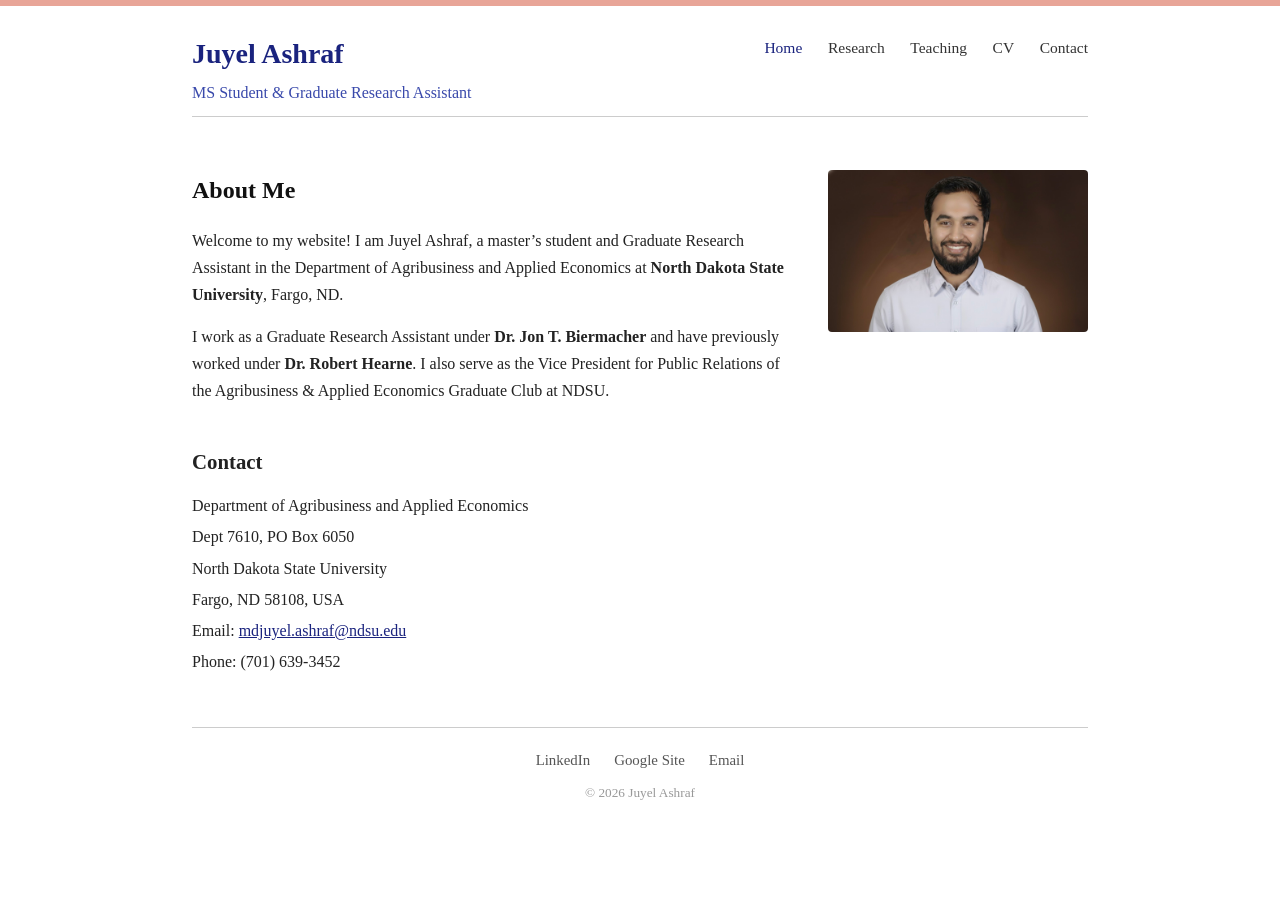
==== index.html @ 94132320 "Update index.html" ====
<!DOCTYPE html>
<html lang="en">
<head>
  <meta charset="UTF-8" />
  <meta name="viewport" content="width=device-width, initial-scale=1.0" />
  <title>Home | Juyel Ashraf</title>
  <link rel="stylesheet" href="style.css" />
</head>
<body>

  <div class="container">

    <!-- ===== HEADER ===== -->
    <header>
      <div class="header-inner">
        <div class="header-brand">
          <a href="index.html">
            <span class="header-name">Juyel Ashraf</span>
            <span class="header-title">MS Student &amp; Graduate Research Assistant</span>
          </a>
        </div>
        <nav>
          <a href="index.html" class="active">Home</a>
          <a href="research.html">Research</a>
          <a href="teaching.html">Teaching</a>
          <a href="cv.html">CV</a>
          <a href="contact.html">Contact</a>
        </nav>
      </div>
      <hr class="header-hr" />
    </header>

    <!-- ===== MAIN ===== -->
    <main>

      <!-- About Me -->
      <div class="about-grid">
        <div class="about-text">
          <h1>About Me</h1>
          <p>
            Welcome to my website! I am Juyel Ashraf, a master’s student and Graduate Research
            Assistant in the Department of Agribusiness and Applied Economics at
            <strong>North Dakota State University</strong>, Fargo, ND.
          </p>
          <p>
           
          </p>
          <p>
            I work as a Graduate Research Assistant under
            <strong>Dr. Jon T. Biermacher</strong> and have previously worked under
            <strong>Dr. Robert Hearne</strong>. I also serve as the Vice President for
            Public Relations of the Agribusiness &amp; Applied Economics Graduate Club at NDSU.
          </p>

          <!-- Contact summary -->
          <div class="contact-block">
            <h2>Contact</h2>
            <p>Department of Agribusiness and Applied Economics</p>
            <p>Dept 7610, PO Box 6050</p>
            <p>North Dakota State University</p>
            <p>Fargo, ND 58108, USA</p>
            <p>Email: <a href="mailto:mdjuyel.ashraf@ndsu.edu">mdjuyel.ashraf@ndsu.edu</a></p>
            <p>Phone: (701) 639-3452</p>
          </div>
        </div>

        <div class="about-photo">
          <img src="IMG_4436.jpg" alt="Juyel Ashraf" style="width:100%;border-radius:4px;" />
        </div>
      </div>

    </main>

    <!-- ===== FOOTER ===== -->
    <footer>
      <div class="footer-links">
        <a href="https://www.linkedin.com/in/juyelashraf" target="_blank" rel="noopener">LinkedIn</a>
        <a href="https://sites.google.com/view/juyelashraf" target="_blank" rel="noopener">Google Site</a>
        <a href="mailto:mdjuyel.ashraf@ndsu.edu">Email</a>
      </div>
      <p class="footer-copy">&copy; 2026 Juyel Ashraf</p>
    </footer>

  </div>

</body>
</html>
---- style.css ----
*, *::before, *::after { box-sizing: border-box; margin: 0; padding: 0; }
body { font-family: Georgia, 'Times New Roman', serif; font-size: 16px; line-height: 1.7; color: #222; background-color: #fff; border-top: 6px solid #e8a598; }
.container { max-width: 960px; margin: 0 auto; padding: 0 2rem; }
header { padding: 1.5rem 0 0.8rem; }
.header-inner { display: flex; align-items: flex-start; justify-content: space-between; flex-wrap: wrap; gap: 0.5rem; }
.header-brand a { text-decoration: none; }
.header-name { font-size: 1.75rem; font-weight: bold; color: #1a237e; display: block; }
.header-title { font-size: 1rem; color: #3949ab; display: block; margin-top: 0.1rem; }
nav { display: flex; align-items: center; gap: 1.6rem; padding-top: 0.3rem; flex-wrap: wrap; }
nav a { text-decoration: none; color: #333; font-size: 0.97rem; font-family: Georgia, serif; transition: color 0.2s; }
nav a:hover, nav a.active { color: #1a237e; }
.header-hr { border: none; border-top: 1px solid #ccc; margin: 0.6rem 0 0; }
main { padding: 2.5rem 0 3rem; }
.about-grid {
  display: flex;
  align-items: flex-start;
  gap: 2rem;
}
.about-text {
    flex: 1;
    min-width: 0;
}
.about-text h1 { font-size: 1.5rem; font-weight: bold; color: #111; margin-bottom: 1rem; }
.about-text p { margin-bottom: 0.9rem; }
.about-photo img {
  width: 100%;
  border-radius: 4px;
}
.about-photo {
  flex-shrink: 0;
    width: 260px;
    max-width: 260px;
}
.contact-block { margin-top: 2.5rem; }
.contact-block h2 { font-size: 1.3rem; margin-bottom: 0.8rem; }
.contact-block p { margin-bottom: 0.25rem; }
.contact-block a { color: #1a237e; }
h2.section-title { font-size: 1.4rem; font-weight: bold; color: #111; margin-bottom: 1.2rem; padding-bottom: 0.3rem; border-bottom: 1px solid #ddd; }
.research-interests { margin-bottom: 2.5rem; }
.research-interests p { font-size: 1.05rem; }
.pub-list { list-style: none; padding: 0; counter-reset: item; }
.pub-list li { margin-bottom: 1.2rem; padding-left: 1.8rem; position: relative; }
.pub-list li::before { content: counter(item); counter-increment: item; position: absolute; left: 0; color: #555; font-weight: bold; }
.pub-list li .pub-title { font-weight: bold; }
.pub-list li .pub-venue { font-style: italic; color: #555; }
.subsection { margin-bottom: 2.5rem; }
.teaching-table { width: 100%; border-collapse: collapse; margin-top: 0.8rem; }
.teaching-table th, .teaching-table td { text-align: left; padding: 0.5rem 0.8rem; border-bottom: 1px solid #eee; font-size: 0.97rem; }
.teaching-table th { background: #f7f7f7; font-weight: bold; color: #333; }
.cv-section { margin-bottom: 2rem; }
.cv-section h3 { font-size: 1.1rem; font-weight: bold; margin-bottom: 0.6rem; color: #1a237e; }
.cv-entry { display: flex; justify-content: space-between; margin-bottom: 0.5rem; flex-wrap: wrap; gap: 0.2rem; }
.cv-entry-info { flex: 1; }
.cv-entry-year { color: #555; white-space: nowrap; font-size: 0.95rem; }
.cv-download { display: inline-block; margin-bottom: 1.5rem; padding: 0.5rem 1.2rem; background: #1a237e; color: #fff; text-decoration: none; border-radius: 3px; font-size: 0.95rem; font-family: Georgia, serif; transition: background 0.2s; }
.cv-download:hover { background: #3949ab; }
.contact-grid { display: grid; grid-template-columns: 1fr 1fr; gap: 2.5rem; margin-top: 1rem; }
.contact-info p { margin-bottom: 0.4rem; }
.contact-info a { color: #1a237e; }
footer { border-top: 1px solid #ccc; padding: 1.2rem 0; text-align: center; }
.footer-links { display: flex; justify-content: center; gap: 1.5rem; flex-wrap: wrap; }
.footer-links a { color: #555; text-decoration: none; font-size: 0.93rem; transition: color 0.2s; }
.footer-links a:hover { color: #1a237e; }
.footer-copy { margin-top: 0.6rem; font-size: 0.83rem; color: #999; }
.tag { display: inline-block; background: #e8eaf6; color: #1a237e; border-radius: 20px; padding: 0.15rem 0.75rem; font-size: 0.88rem; margin: 0.2rem 0.1rem; }
@media (max-width: 700px) { .about-grid { grid-template-columns: 1fr; } .about-photo { order: -1; max-width: 240px; } .contact-grid { grid-template-columns: 1fr; } .header-inner { flex-direction: column; } nav { gap: 1rem; } }
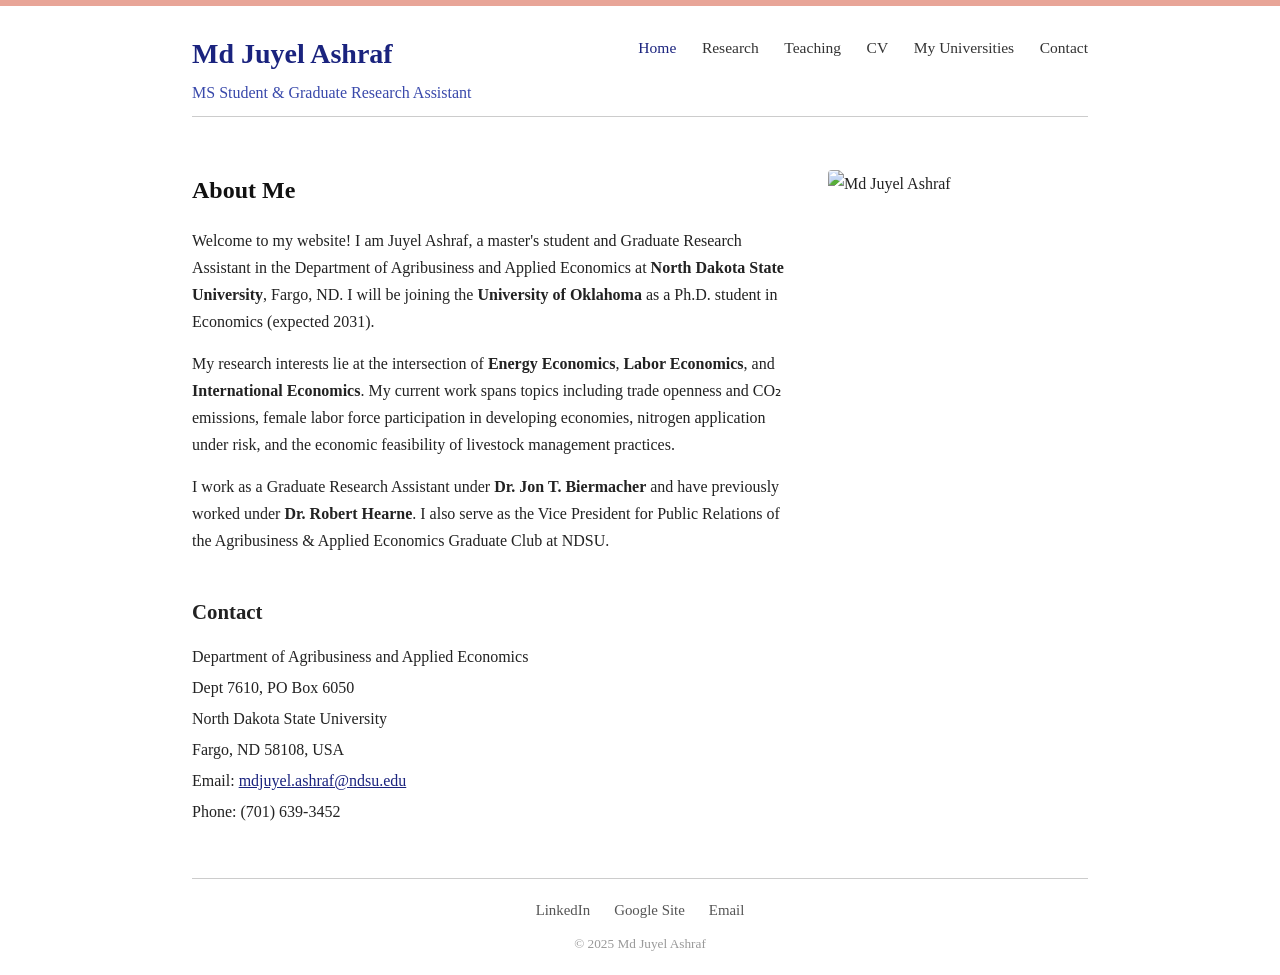
==== commit 53b6e433: "Update index.html" ====
--- a/index.html
+++ b/index.html
@@ -3,7 +3,7 @@
 <head>
   <meta charset="UTF-8" />
   <meta name="viewport" content="width=device-width, initial-scale=1.0" />
-  <title>Home | Juyel Ashraf</title>
+  <title>Home | Md Juyel Ashraf</title>
   <link rel="stylesheet" href="style.css" />
 </head>
 <body>
@@ -15,7 +15,7 @@
       <div class="header-inner">
         <div class="header-brand">
           <a href="index.html">
-            <span class="header-name">Juyel Ashraf</span>
+            <span class="header-name">Md Juyel Ashraf</span>
             <span class="header-title">MS Student &amp; Graduate Research Assistant</span>
           </a>
         </div>
@@ -24,6 +24,7 @@
           <a href="research.html">Research</a>
           <a href="teaching.html">Teaching</a>
           <a href="cv.html">CV</a>
+          <a href="universities.html">My Universities</a>
           <a href="contact.html">Contact</a>
         </nav>
       </div>
@@ -38,12 +39,19 @@
         <div class="about-text">
           <h1>About Me</h1>
           <p>
-            Welcome to my website! I am Juyel Ashraf, a master’s student and Graduate Research
+            Welcome to my website! I am Juyel Ashraf, a master's student and Graduate Research
             Assistant in the Department of Agribusiness and Applied Economics at
-            <strong>North Dakota State University</strong>, Fargo, ND.
+            <strong>North Dakota State University</strong>, Fargo, ND. I will be joining
+            the <strong>University of Oklahoma</strong> as a Ph.D. student in Economics
+            (expected 2031).
           </p>
           <p>
-           
+            My research interests lie at the intersection of
+            <strong>Energy Economics</strong>, <strong>Labor Economics</strong>, and
+            <strong>International Economics</strong>. My current work spans topics including
+            trade openness and CO₂ emissions, female labor force participation in developing
+            economies, nitrogen application under risk, and the economic feasibility of
+            livestock management practices.
           </p>
           <p>
             I work as a Graduate Research Assistant under
@@ -65,7 +73,7 @@
         </div>
 
         <div class="about-photo">
-          <img src="IMG_4436.jpg" alt="Juyel Ashraf" style="width:100%;border-radius:4px;" />
+          <img src="https://lh3.googleusercontent.com/sitesv/[base64]w1280" alt="Md Juyel Ashraf" style="width:100%;border-radius:4px;" />
         </div>
       </div>
 
@@ -78,10 +86,10 @@
         <a href="https://sites.google.com/view/juyelashraf" target="_blank" rel="noopener">Google Site</a>
         <a href="mailto:mdjuyel.ashraf@ndsu.edu">Email</a>
       </div>
-      <p class="footer-copy">&copy; 2026 Juyel Ashraf</p>
+      <p class="footer-copy">&copy; 2025 Md Juyel Ashraf</p>
     </footer>
 
-  </div>
+  </div><!-- /.container -->
 
 </body>
 </html>
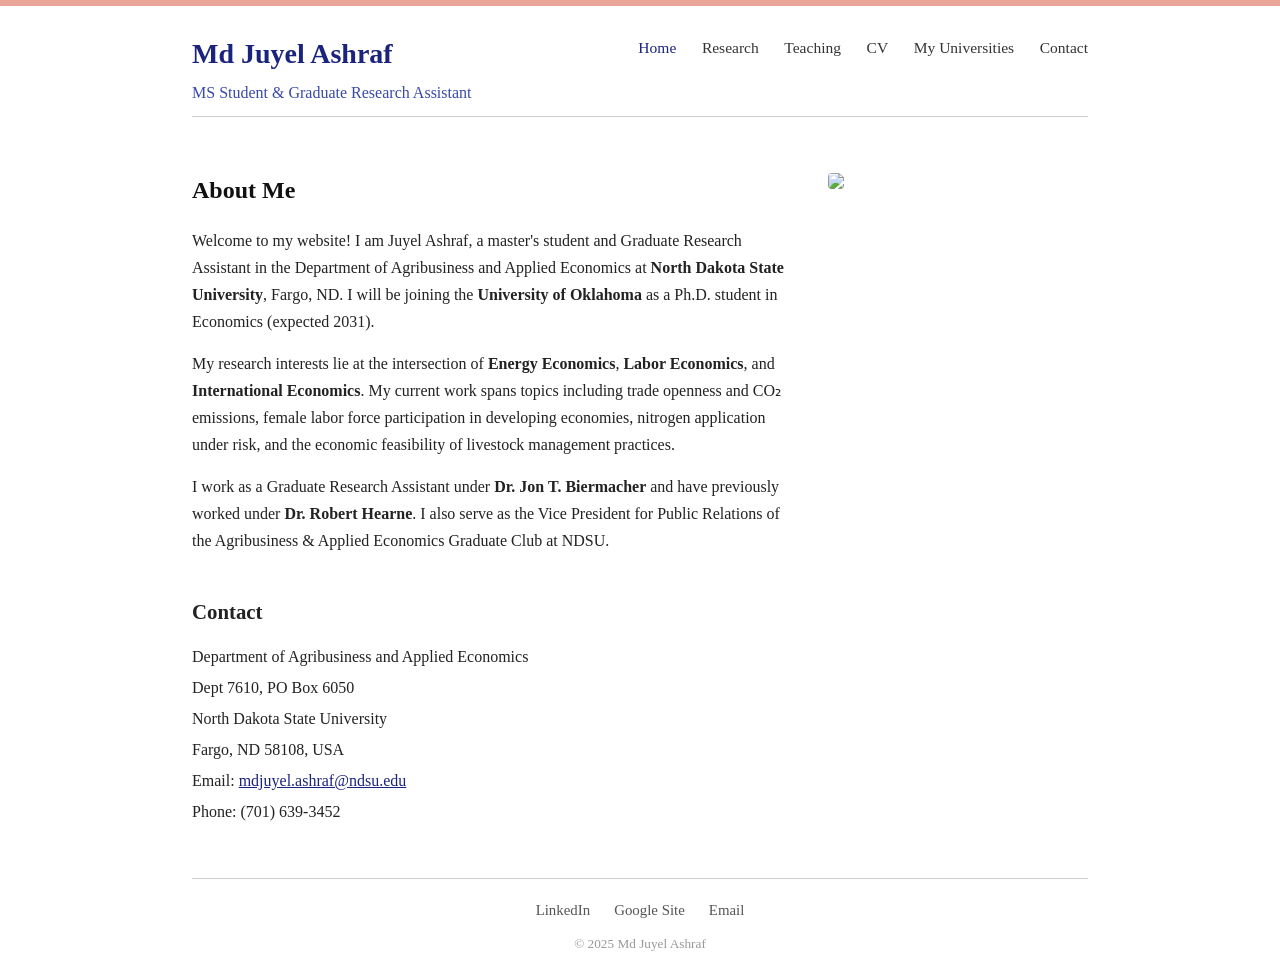
==== commit 5cd7755a: "Update index.html" ====
--- a/index.html
+++ b/index.html
@@ -73,7 +73,7 @@
         </div>
 
         <div class="about-photo">
-          <img src="https://lh3.googleusercontent.com/sitesv/[base64]w1280" alt="Md Juyel Ashraf" style="width:100%;border-radius:4px;" />
+          <img src="IMG_4436" />
         </div>
       </div>
 
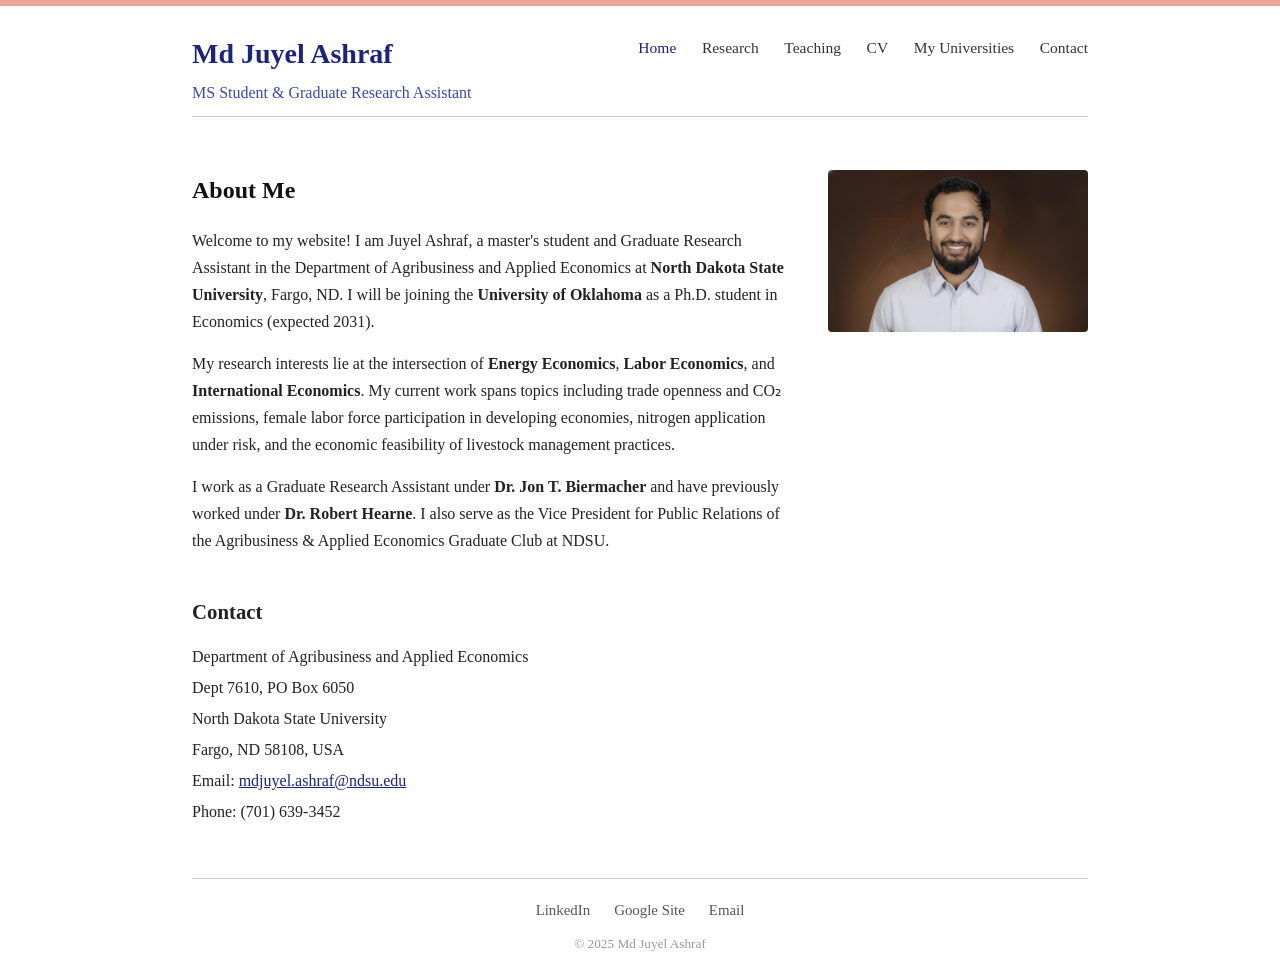
==== commit 19eae97d: "Update index.html" ====
--- a/index.html
+++ b/index.html
@@ -73,7 +73,7 @@
         </div>
 
         <div class="about-photo">
-          <img src="IMG_4436" />
+          <img src="IMG_4436.jpg" />
         </div>
       </div>
 
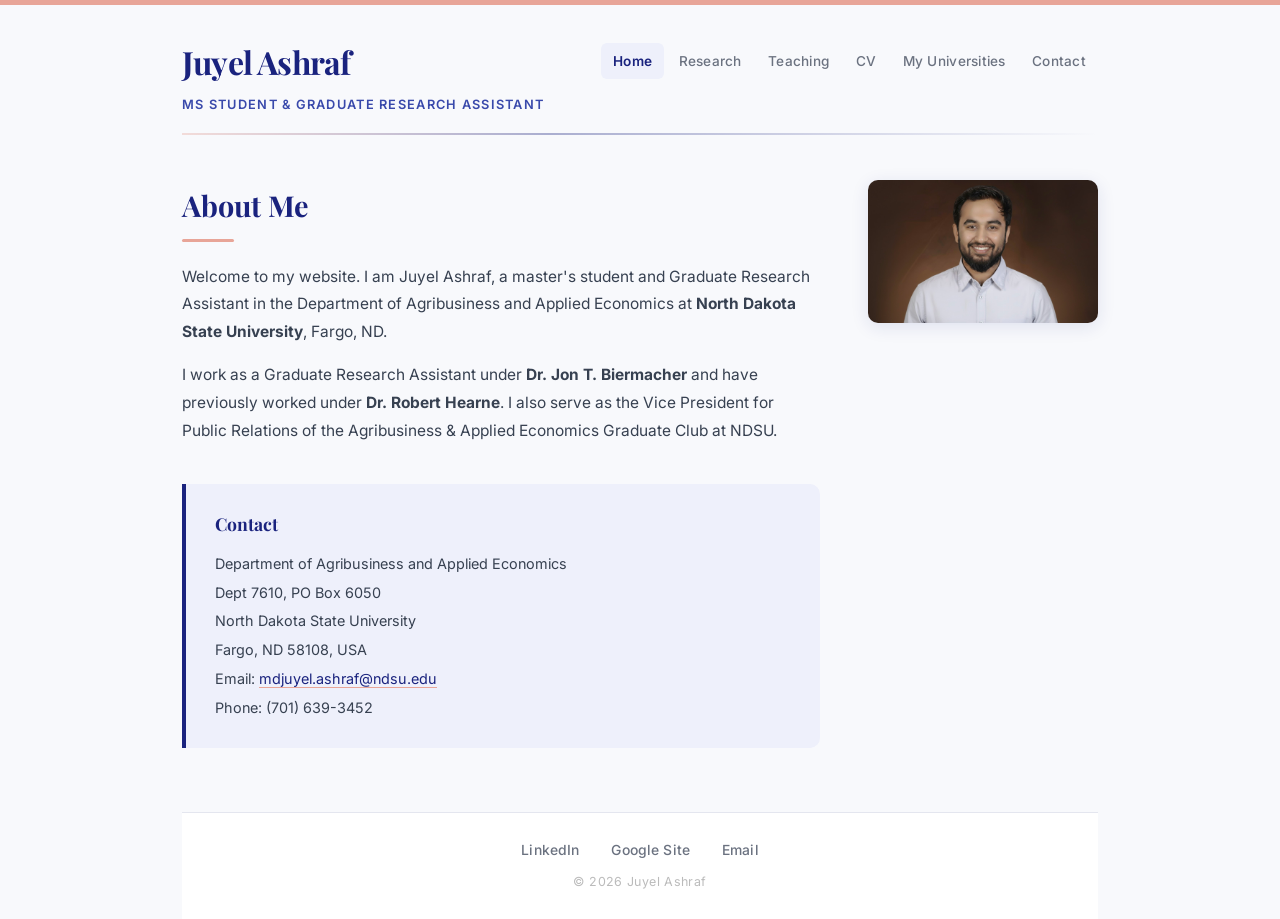
==== commit 03de5727: "Update index.html" ====
--- a/index.html
+++ b/index.html
@@ -3,93 +3,84 @@
 <head>
   <meta charset="UTF-8" />
   <meta name="viewport" content="width=device-width, initial-scale=1.0" />
-  <title>Home | Md Juyel Ashraf</title>
+  <title>Home | Juyel Ashraf</title>
   <link rel="stylesheet" href="style.css" />
 </head>
 <body>
 
-  <div class="container">
+<div class="container">
 
-    <!-- ===== HEADER ===== -->
-    <header>
-      <div class="header-inner">
-        <div class="header-brand">
-          <a href="index.html">
-            <span class="header-name">Md Juyel Ashraf</span>
-            <span class="header-title">MS Student &amp; Graduate Research Assistant</span>
-          </a>
-        </div>
-        <nav>
-          <a href="index.html" class="active">Home</a>
-          <a href="research.html">Research</a>
-          <a href="teaching.html">Teaching</a>
-          <a href="cv.html">CV</a>
-          <a href="universities.html">My Universities</a>
-          <a href="contact.html">Contact</a>
-        </nav>
+  <!-- ===== HEADER ===== -->
+  <header>
+    <div class="header-inner">
+      <div class="header-brand">
+        <a href="index.html">
+          <span class="header-name">Juyel Ashraf</span>
+          <span class="header-title">MS Student &amp; Graduate Research Assistant</span>
+        </a>
       </div>
-      <hr class="header-hr" />
-    </header>
+      <nav>
+        <a href="index.html" class="active">Home</a>
+        <a href="research.html">Research</a>
+        <a href="teaching.html">Teaching</a>
+        <a href="cv.html">CV</a>
+        <a href="universities.html">My Universities</a>
+        <a href="contact.html">Contact</a>
+      </nav>
+    </div>
+    <hr class="header-hr" />
+  </header>
 
-    <!-- ===== MAIN ===== -->
-    <main>
+  <!-- ===== MAIN ===== -->
+  <main>
 
-      <!-- About Me -->
-      <div class="about-grid">
-        <div class="about-text">
-          <h1>About Me</h1>
-          <p>
-            Welcome to my website! I am Juyel Ashraf, a master's student and Graduate Research
-            Assistant in the Department of Agribusiness and Applied Economics at
-            <strong>North Dakota State University</strong>, Fargo, ND. I will be joining
-            the <strong>University of Oklahoma</strong> as a Ph.D. student in Economics
-            (expected 2031).
-          </p>
-          <p>
-            My research interests lie at the intersection of
-            <strong>Energy Economics</strong>, <strong>Labor Economics</strong>, and
-            <strong>International Economics</strong>. My current work spans topics including
-            trade openness and CO₂ emissions, female labor force participation in developing
-            economies, nitrogen application under risk, and the economic feasibility of
-            livestock management practices.
-          </p>
-          <p>
-            I work as a Graduate Research Assistant under
-            <strong>Dr. Jon T. Biermacher</strong> and have previously worked under
-            <strong>Dr. Robert Hearne</strong>. I also serve as the Vice President for
-            Public Relations of the Agribusiness &amp; Applied Economics Graduate Club at NDSU.
-          </p>
+    <div class="about-grid">
+      <div class="about-text">
+        <h1>About Me</h1>
 
-          <!-- Contact summary -->
-          <div class="contact-block">
-            <h2>Contact</h2>
-            <p>Department of Agribusiness and Applied Economics</p>
-            <p>Dept 7610, PO Box 6050</p>
-            <p>North Dakota State University</p>
-            <p>Fargo, ND 58108, USA</p>
-            <p>Email: <a href="mailto:mdjuyel.ashraf@ndsu.edu">mdjuyel.ashraf@ndsu.edu</a></p>
-            <p>Phone: (701) 639-3452</p>
-          </div>
-        </div>
+        <p>
+          Welcome to my website. I am Juyel Ashraf, a master's student and Graduate Research
+          Assistant in the Department of Agribusiness and Applied Economics at
+          <strong>North Dakota State University</strong>, Fargo, ND.
+        </p>
 
-        <div class="about-photo">
-          <img src="IMG_4436.jpg" />
+        <p>
+          I work as a Graduate Research Assistant under
+          <strong>Dr. Jon T. Biermacher</strong> and have previously worked under
+          <strong>Dr. Robert Hearne</strong>. I also serve as the Vice President for
+          Public Relations of the Agribusiness &amp; Applied Economics Graduate Club at NDSU.
+        </p>
+
+        <!-- Contact summary -->
+        <div class="contact-block">
+          <h2>Contact</h2>
+          <p>Department of Agribusiness and Applied Economics</p>
+          <p>Dept 7610, PO Box 6050</p>
+          <p>North Dakota State University</p>
+          <p>Fargo, ND 58108, USA</p>
+          <p>Email: <a href="mailto:mdjuyel.ashraf@ndsu.edu">mdjuyel.ashraf@ndsu.edu</a></p>
+          <p>Phone: (701) 639-3452</p>
         </div>
       </div>
 
-    </main>
+      <div class="about-photo">
+        <img src="IMG_4436.jpg" alt="Juyel Ashraf" />
+      </div>
+    </div>
 
-    <!-- ===== FOOTER ===== -->
-    <footer>
-      <div class="footer-links">
-        <a href="https://www.linkedin.com/in/juyelashraf" target="_blank" rel="noopener">LinkedIn</a>
-        <a href="https://sites.google.com/view/juyelashraf" target="_blank" rel="noopener">Google Site</a>
-        <a href="mailto:mdjuyel.ashraf@ndsu.edu">Email</a>
-      </div>
-      <p class="footer-copy">&copy; 2025 Md Juyel Ashraf</p>
-    </footer>
+  </main>
 
-  </div><!-- /.container -->
+  <!-- ===== FOOTER ===== -->
+  <footer>
+    <div class="footer-links">
+      <a href="https://www.linkedin.com/in/juyelashraf" target="_blank" rel="noopener">LinkedIn</a>
+      <a href="https://sites.google.com/view/juyelashraf" target="_blank" rel="noopener">Google Site</a>
+      <a href="mailto:mdjuyel.ashraf@ndsu.edu">Email</a>
+    </div>
+    <p class="footer-copy">&copy; 2026 Juyel Ashraf</p>
+  </footer>
+
+</div><!-- /.container -->
 
 </body>
 </html>
--- a/style.css
+++ b/style.css
@@ -1,66 +1,706 @@
+/* ==============================================
+   STYLE.CSS â Juyel Ashraf Personal Website
+   Modern Â· Professional Â· Eyecatching
+   ============================================== */
+
+@import url('https://fonts.googleapis.com/css2?family=Playfair+Display:wght@400;600;700&family=Inter:wght@300;400;500;600&display=swap');
+
+/* ---- Reset & Custom Properties ---- */
 *, *::before, *::after { box-sizing: border-box; margin: 0; padding: 0; }
-body { font-family: Georgia, 'Times New Roman', serif; font-size: 16px; line-height: 1.7; color: #222; background-color: #fff; border-top: 6px solid #e8a598; }
-.container { max-width: 960px; margin: 0 auto; padding: 0 2rem; }
-header { padding: 1.5rem 0 0.8rem; }
-.header-inner { display: flex; align-items: flex-start; justify-content: space-between; flex-wrap: wrap; gap: 0.5rem; }
+
+:root {
+  --navy:          #1a237e;
+  --navy-mid:      #283593;
+  --navy-light:    #3949ab;
+  --salmon:        #e8a598;
+  --salmon-dark:   #c4705f;
+  --gold:          #f0a500;
+  --text:          #1c1c2e;
+  --text-muted:    #6b7280;
+  --bg:            #f8f9fc;
+  --bg-white:      #ffffff;
+  --border:        #e4e6ef;
+  --accent-bg:     #eef0fb;
+  --shadow-sm:     0 1px 4px rgba(26,35,126,0.07);
+  --shadow-md:     0 4px 18px rgba(26,35,126,0.11);
+  --radius:        10px;
+}
+
+html { scroll-behavior: smooth; }
+
+body {
+  font-family: 'Inter', 'Helvetica Neue', Arial, sans-serif;
+  font-size: 15.5px;
+  line-height: 1.78;
+  color: var(--text);
+  background: var(--bg);
+  border-top: 5px solid var(--salmon);
+}
+
+a { color: var(--navy); }
+
+/* ---- Layout ---- */
+.container { max-width: 980px; margin: 0 auto; padding: 0 2rem; }
+
+/* ============================================================
+   HEADER
+   ============================================================ */
+header { padding: 1.8rem 0 0; }
+
+.header-inner {
+  display: flex;
+  align-items: flex-start;
+  justify-content: space-between;
+  flex-wrap: wrap;
+  gap: 0.8rem;
+}
+
 .header-brand a { text-decoration: none; }
-.header-name { font-size: 1.75rem; font-weight: bold; color: #1a237e; display: block; }
-.header-title { font-size: 1rem; color: #3949ab; display: block; margin-top: 0.1rem; }
-nav { display: flex; align-items: center; gap: 1.6rem; padding-top: 0.3rem; flex-wrap: wrap; }
-nav a { text-decoration: none; color: #333; font-size: 0.97rem; font-family: Georgia, serif; transition: color 0.2s; }
-nav a:hover, nav a.active { color: #1a237e; }
-.header-hr { border: none; border-top: 1px solid #ccc; margin: 0.6rem 0 0; }
-main { padding: 2.5rem 0 3rem; }
+
+.header-name {
+  font-family: 'Playfair Display', Georgia, serif;
+  font-size: 2rem;
+  font-weight: 700;
+  color: var(--navy);
+  display: block;
+  letter-spacing: -0.025em;
+}
+
+.header-title {
+  font-size: 0.8rem;
+  color: var(--navy-light);
+  display: block;
+  margin-top: 0.2rem;
+  font-weight: 600;
+  letter-spacing: 0.1em;
+  text-transform: uppercase;
+}
+
+nav {
+  display: flex;
+  align-items: center;
+  gap: 0.15rem;
+  padding-top: 0.6rem;
+  flex-wrap: wrap;
+}
+
+nav a {
+  text-decoration: none;
+  color: var(--text-muted);
+  font-size: 0.85rem;
+  font-weight: 500;
+  padding: 0.35rem 0.75rem;
+  border-radius: 6px;
+  transition: all 0.2s ease;
+  letter-spacing: 0.02em;
+}
+
+nav a:hover { color: var(--navy); background: var(--accent-bg); }
+
+nav a.active {
+  color: var(--navy);
+  background: var(--accent-bg);
+  font-weight: 600;
+}
+
+.header-hr {
+  border: none;
+  height: 2px;
+  background: linear-gradient(to right, var(--salmon) 0%, var(--navy) 40%, transparent 100%);
+  margin: 1rem 0 0;
+  opacity: 0.35;
+}
+
+/* ============================================================
+   MAIN
+   ============================================================ */
+main { padding: 2.8rem 0 4rem; }
+
+/* ---- Section Title ---- */
+h2.section-title {
+  font-family: 'Playfair Display', Georgia, serif;
+  font-size: 1.65rem;
+  font-weight: 700;
+  color: var(--navy);
+  margin-bottom: 1.5rem;
+  padding-bottom: 0.7rem;
+  position: relative;
+}
+
+h2.section-title::after {
+  content: '';
+  position: absolute;
+  left: 0; bottom: 0;
+  width: 100%;
+  height: 1px;
+  background: var(--border);
+}
+
+h2.section-title::before {
+  content: '';
+  position: absolute;
+  left: 0; bottom: 0;
+  width: 52px;
+  height: 3px;
+  background: var(--salmon);
+  border-radius: 2px;
+  z-index: 1;
+}
+
+.subsection { margin-bottom: 3rem; }
+
+/* ============================================================
+   HOME PAGE â ABOUT
+   ============================================================ */
 .about-grid {
   display: flex;
   align-items: flex-start;
-  gap: 2rem;
-}
-.about-text {
-    flex: 1;
-    min-width: 0;
-}
-.about-text h1 { font-size: 1.5rem; font-weight: bold; color: #111; margin-bottom: 1rem; }
-.about-text p { margin-bottom: 0.9rem; }
+  gap: 3rem;
+}
+
+.about-text { flex: 1; min-width: 0; }
+
+.about-text h1 {
+  font-family: 'Playfair Display', Georgia, serif;
+  font-size: 1.8rem;
+  font-weight: 700;
+  color: var(--navy);
+  margin-bottom: 1.3rem;
+  padding-bottom: 0.7rem;
+  position: relative;
+}
+
+.about-text h1::after {
+  content: '';
+  position: absolute;
+  left: 0; bottom: 0;
+  width: 52px; height: 3px;
+  background: var(--salmon);
+  border-radius: 2px;
+}
+
+.about-text p { margin-bottom: 1rem; color: #374151; }
+
+.about-photo { flex-shrink: 0; width: 230px; max-width: 230px; }
+
 .about-photo img {
   width: 100%;
-  border-radius: 4px;
-}
-.about-photo {
+  border-radius: var(--radius);
+  box-shadow: var(--shadow-md);
+  display: block;
+}
+
+/* Contact block on home page */
+.contact-block {
+  margin-top: 2.5rem;
+  padding: 1.5rem 1.8rem;
+  background: var(--accent-bg);
+  border-left: 4px solid var(--navy);
+  border-radius: 0 var(--radius) var(--radius) 0;
+}
+
+.contact-block h2 {
+  font-family: 'Playfair Display', Georgia, serif;
+  font-size: 1.1rem;
+  margin-bottom: 0.7rem;
+  color: var(--navy);
+}
+
+.contact-block p { margin-bottom: 0.2rem; font-size: 0.9rem; color: #374151; }
+
+.contact-block a {
+  color: var(--navy);
+  text-decoration: none;
+  border-bottom: 1px solid var(--salmon);
+  transition: color 0.2s;
+}
+
+/* ============================================================
+   PUBLICATIONS
+   ============================================================ */
+.pub-list { list-style: none; padding: 0; counter-reset: item; }
+
+.pub-list li {
+  margin-bottom: 1.2rem;
+  padding: 1.2rem 1.4rem 1.2rem 3.4rem;
+  position: relative;
+  background: var(--bg-white);
+  border: 1px solid var(--border);
+  border-radius: var(--radius);
+  box-shadow: var(--shadow-sm);
+  transition: box-shadow 0.2s, transform 0.2s;
+}
+
+.pub-list li:hover {
+  box-shadow: var(--shadow-md);
+  transform: translateY(-2px);
+}
+
+.pub-list li::before {
+  content: counter(item);
+  counter-increment: item;
+  position: absolute;
+  left: 1rem; top: 1.15rem;
+  color: var(--salmon-dark);
+  font-weight: 700;
+  font-size: 0.88rem;
+  width: 1.6rem; height: 1.6rem;
+  display: flex; align-items: center; justify-content: center;
+  background: #fdf0ee;
+  border-radius: 50%;
+  border: 1.5px solid var(--salmon);
+}
+
+.pub-list li .pub-title {
+  font-weight: 600;
+  color: var(--text);
+  font-size: 0.96rem;
+  display: block;
+  margin-bottom: 0.25rem;
+}
+
+.pub-list li .pub-venue {
+  font-style: italic;
+  color: var(--text-muted);
+  font-size: 0.87rem;
+}
+
+/* Newsletter link pill */
+a.newsletter-link {
+  display: inline-flex;
+  align-items: center;
+  gap: 0.3rem;
+  margin-top: 0.55rem;
+  font-size: 0.8rem;
+  font-weight: 600;
+  color: var(--navy);
+  background: var(--accent-bg);
+  padding: 0.22rem 0.8rem;
+  border-radius: 20px;
+  text-decoration: none;
+  border: 1px solid var(--navy-light);
+  transition: all 0.2s;
+  letter-spacing: 0.02em;
+}
+
+a.newsletter-link::before { content: 'â'; font-size: 0.75rem; }
+
+a.newsletter-link:hover {
+  background: var(--navy);
+  color: #fff;
+  border-color: var(--navy);
+}
+
+/* ============================================================
+   TEACHING TABLE
+   ============================================================ */
+.teaching-table {
+  width: 100%;
+  border-collapse: separate;
+  border-spacing: 0;
+  margin-top: 1rem;
+  border-radius: var(--radius);
+  overflow: hidden;
+  box-shadow: var(--shadow-sm);
+}
+
+.teaching-table th {
+  background: var(--navy);
+  color: #fff;
+  text-align: left;
+  padding: 0.75rem 1rem;
+  font-size: 0.8rem;
+  font-weight: 600;
+  letter-spacing: 0.07em;
+  text-transform: uppercase;
+}
+
+.teaching-table td {
+  text-align: left;
+  padding: 0.7rem 1rem;
+  border-bottom: 1px solid var(--border);
+  font-size: 0.93rem;
+  background: var(--bg-white);
+}
+
+.teaching-table tbody tr:last-child td { border-bottom: none; }
+.teaching-table tbody tr:hover td { background: var(--accent-bg); }
+
+/* ============================================================
+   CV PAGE
+   ============================================================ */
+.cv-section {
+  margin-bottom: 1.8rem;
+  padding: 1.4rem 1.6rem;
+  background: var(--bg-white);
+  border: 1px solid var(--border);
+  border-radius: var(--radius);
+  box-shadow: var(--shadow-sm);
+}
+
+.cv-section h3 {
+  font-family: 'Playfair Display', Georgia, serif;
+  font-size: 1rem;
+  font-weight: 700;
+  margin-bottom: 0.9rem;
+  color: var(--navy);
+  padding-bottom: 0.4rem;
+  border-bottom: 1px solid var(--border);
+  letter-spacing: 0.01em;
+}
+
+.cv-entry {
+  display: flex;
+  justify-content: space-between;
+  margin-bottom: 0.6rem;
+  flex-wrap: wrap;
+  gap: 0.2rem;
+}
+
+.cv-entry-info { flex: 1; font-size: 0.92rem; line-height: 1.55; }
+.cv-entry-year { color: var(--text-muted); white-space: nowrap; font-size: 0.87rem; font-weight: 500; }
+
+.cv-download {
+  display: inline-flex;
+  align-items: center;
+  gap: 0.4rem;
+  margin-bottom: 1.5rem;
+  padding: 0.65rem 1.5rem;
+  background: var(--navy);
+  color: #fff;
+  text-decoration: none;
+  border-radius: 6px;
+  font-size: 0.9rem;
+  font-weight: 500;
+  transition: background 0.2s, transform 0.2s;
+  box-shadow: 0 2px 10px rgba(26,35,126,0.25);
+}
+
+.cv-download:hover { background: var(--navy-light); transform: translateY(-1px); }
+
+/* ============================================================
+   CONTACT PAGE
+   ============================================================ */
+.contact-grid {
+  display: grid;
+  grid-template-columns: 1fr 1fr;
+  gap: 2rem;
+  margin-top: 1rem;
+}
+
+.contact-card {
+  padding: 1.8rem 2rem;
+  background: var(--bg-white);
+  border: 1px solid var(--border);
+  border-radius: var(--radius);
+  box-shadow: var(--shadow-sm);
+}
+
+.contact-card h3 {
+  font-family: 'Playfair Display', Georgia, serif;
+  font-size: 1rem;
+  color: var(--navy);
+  margin-bottom: 0.9rem;
+  padding-bottom: 0.5rem;
+  border-bottom: 2px solid var(--salmon);
+}
+
+.contact-info p { margin-bottom: 0.35rem; font-size: 0.92rem; }
+
+.contact-info a {
+  color: var(--navy);
+  text-decoration: none;
+  transition: color 0.2s;
+}
+
+.contact-info a:hover { color: var(--salmon-dark); }
+
+/* ============================================================
+   TAGS
+   ============================================================ */
+.tag {
+  display: inline-block;
+  background: var(--accent-bg);
+  color: var(--navy);
+  border-radius: 20px;
+  padding: 0.25rem 0.85rem;
+  font-size: 0.81rem;
+  font-weight: 500;
+  margin: 0.2rem 0.12rem;
+  border: 1px solid #c7cde8;
+  letter-spacing: 0.015em;
+}
+
+/* ============================================================
+   FOOTER
+   ============================================================ */
+footer {
+  border-top: 1px solid var(--border);
+  padding: 1.6rem 0;
+  text-align: center;
+  background: var(--bg-white);
+}
+
+.footer-links {
+  display: flex;
+  justify-content: center;
+  gap: 2rem;
+  flex-wrap: wrap;
+  margin-bottom: 0.5rem;
+}
+
+.footer-links a {
+  color: var(--text-muted);
+  text-decoration: none;
+  font-size: 0.87rem;
+  font-weight: 500;
+  transition: color 0.2s;
+  letter-spacing: 0.01em;
+}
+
+.footer-links a:hover { color: var(--navy); }
+
+.footer-copy { font-size: 0.78rem; color: #bbb; letter-spacing: 0.03em; margin-top: 0.3rem; }
+
+/* ============================================================
+   UNIVERSITIES PAGE â CUSTOM STYLES
+   ============================================================ */
+
+/* University section wrapper */
+.uni-section { margin-bottom: 5rem; }
+
+/* Eyecatching header strip */
+.uni-header-strip {
+  display: flex;
+  align-items: center;
+  gap: 1.4rem;
+  padding: 1.6rem 2rem;
+  border-radius: var(--radius);
+  margin-bottom: 2.5rem;
+  position: relative;
+  overflow: hidden;
+}
+
+.uni-header-strip.chittagong {
+  background: linear-gradient(135deg, #1a237e 0%, #283593 60%, #3949ab 100%);
+  color: #fff;
+}
+
+.uni-header-strip.ndsu {
+  background: linear-gradient(135deg, #004d23 0%, #006633 60%, #1b8a55 100%);
+  color: #fff;
+}
+
+.uni-header-strip::after {
+  content: '';
+  position: absolute;
+  right: -30px; top: -30px;
+  width: 140px; height: 140px;
+  border-radius: 50%;
+  background: rgba(255,255,255,0.06);
+}
+
+.uni-logo {
+  width: auto;
+  height: 80px;
+  max-width: 80px;
+  object-fit: contain;
   flex-shrink: 0;
-    width: 260px;
-    max-width: 260px;
-}
-.contact-block { margin-top: 2.5rem; }
-.contact-block h2 { font-size: 1.3rem; margin-bottom: 0.8rem; }
-.contact-block p { margin-bottom: 0.25rem; }
-.contact-block a { color: #1a237e; }
-h2.section-title { font-size: 1.4rem; font-weight: bold; color: #111; margin-bottom: 1.2rem; padding-bottom: 0.3rem; border-bottom: 1px solid #ddd; }
-.research-interests { margin-bottom: 2.5rem; }
-.research-interests p { font-size: 1.05rem; }
-.pub-list { list-style: none; padding: 0; counter-reset: item; }
-.pub-list li { margin-bottom: 1.2rem; padding-left: 1.8rem; position: relative; }
-.pub-list li::before { content: counter(item); counter-increment: item; position: absolute; left: 0; color: #555; font-weight: bold; }
-.pub-list li .pub-title { font-weight: bold; }
-.pub-list li .pub-venue { font-style: italic; color: #555; }
-.subsection { margin-bottom: 2.5rem; }
-.teaching-table { width: 100%; border-collapse: collapse; margin-top: 0.8rem; }
-.teaching-table th, .teaching-table td { text-align: left; padding: 0.5rem 0.8rem; border-bottom: 1px solid #eee; font-size: 0.97rem; }
-.teaching-table th { background: #f7f7f7; font-weight: bold; color: #333; }
-.cv-section { margin-bottom: 2rem; }
-.cv-section h3 { font-size: 1.1rem; font-weight: bold; margin-bottom: 0.6rem; color: #1a237e; }
-.cv-entry { display: flex; justify-content: space-between; margin-bottom: 0.5rem; flex-wrap: wrap; gap: 0.2rem; }
-.cv-entry-info { flex: 1; }
-.cv-entry-year { color: #555; white-space: nowrap; font-size: 0.95rem; }
-.cv-download { display: inline-block; margin-bottom: 1.5rem; padding: 0.5rem 1.2rem; background: #1a237e; color: #fff; text-decoration: none; border-radius: 3px; font-size: 0.95rem; font-family: Georgia, serif; transition: background 0.2s; }
-.cv-download:hover { background: #3949ab; }
-.contact-grid { display: grid; grid-template-columns: 1fr 1fr; gap: 2.5rem; margin-top: 1rem; }
-.contact-info p { margin-bottom: 0.4rem; }
-.contact-info a { color: #1a237e; }
-footer { border-top: 1px solid #ccc; padding: 1.2rem 0; text-align: center; }
-.footer-links { display: flex; justify-content: center; gap: 1.5rem; flex-wrap: wrap; }
-.footer-links a { color: #555; text-decoration: none; font-size: 0.93rem; transition: color 0.2s; }
-.footer-links a:hover { color: #1a237e; }
-.footer-copy { margin-top: 0.6rem; font-size: 0.83rem; color: #999; }
-.tag { display: inline-block; background: #e8eaf6; color: #1a237e; border-radius: 20px; padding: 0.15rem 0.75rem; font-size: 0.88rem; margin: 0.2rem 0.1rem; }
-@media (max-width: 700px) { .about-grid { grid-template-columns: 1fr; } .about-photo { order: -1; max-width: 240px; } .contact-grid { grid-template-columns: 1fr; } .header-inner { flex-direction: column; } nav { gap: 1rem; } }
+  background: rgba(255,255,255,0.15);
+  border-radius: 8px;
+  padding: 6px;
+}
+
+.uni-strip-text h2 {
+  font-family: 'Playfair Display', Georgia, serif;
+  font-size: 1.6rem;
+  font-weight: 700;
+  color: #fff;
+  margin-bottom: 0.25rem;
+}
+
+.uni-strip-text .uni-subtitle {
+  font-size: 0.85rem;
+  color: rgba(255,255,255,0.78);
+  letter-spacing: 0.05em;
+  text-transform: uppercase;
+}
+
+.badge {
+  display: inline-block;
+  background: rgba(255,255,255,0.2);
+  color: #fff;
+  font-size: 0.72rem;
+  font-weight: 600;
+  padding: 0.15rem 0.65rem;
+  border-radius: 20px;
+  margin-left: 0.5rem;
+  vertical-align: middle;
+  letter-spacing: 0.03em;
+  border: 1px solid rgba(255,255,255,0.4);
+  text-transform: uppercase;
+}
+
+/* University body text */
+.uni-body p { margin-bottom: 1.1rem; color: #374151; line-height: 1.8; }
+
+.uni-body h3 {
+  font-family: 'Playfair Display', Georgia, serif;
+  font-size: 1.15rem;
+  font-weight: 700;
+  color: var(--navy);
+  margin: 2.2rem 0 0.8rem;
+  padding-bottom: 0.35rem;
+  border-bottom: 1px dashed var(--border);
+}
+
+.uni-body.ndsu-body h3 { color: #004d23; }
+
+/* Info cards */
+.uni-facts {
+  display: grid;
+  grid-template-columns: repeat(auto-fit, minmax(160px, 1fr));
+  gap: 0.8rem;
+  margin: 1.5rem 0 2rem;
+}
+
+.fact-card {
+  background: var(--bg-white);
+  border: 1px solid var(--border);
+  border-radius: 8px;
+  padding: 0.85rem 1rem;
+  text-align: center;
+  box-shadow: var(--shadow-sm);
+}
+
+.fact-card .fact-value {
+  display: block;
+  font-family: 'Playfair Display', Georgia, serif;
+  font-size: 1.2rem;
+  font-weight: 700;
+  color: var(--navy);
+  margin-bottom: 0.2rem;
+}
+
+.fact-card.ndsu .fact-value { color: #006633; }
+
+.fact-card .fact-label {
+  display: block;
+  font-size: 0.75rem;
+  color: var(--text-muted);
+  text-transform: uppercase;
+  letter-spacing: 0.05em;
+  font-weight: 500;
+}
+
+/* Inline image + text pairs (magazine layout) */
+.uni-photo-block {
+  display: flex;
+  gap: 2rem;
+  align-items: flex-start;
+  margin: 2rem 0;
+}
+
+.uni-photo-block.reverse { flex-direction: row-reverse; }
+
+.uni-photo-block .photo-side {
+  flex-shrink: 0;
+  width: 340px;
+}
+
+.uni-photo-block .photo-side img {
+  width: 100%;
+  height: 220px;
+  object-fit: cover;
+  border-radius: 8px;
+  box-shadow: var(--shadow-md);
+  display: block;
+}
+
+.uni-photo-block .photo-side .photo-cap {
+  font-size: 0.75rem;
+  color: var(--text-muted);
+  font-style: italic;
+  margin-top: 0.4rem;
+  text-align: center;
+}
+
+.uni-photo-block .text-side {
+  flex: 1;
+  min-width: 0;
+}
+
+/* Featured full-width campus photo */
+.uni-featured-photo {
+  width: 100%;
+  height: 300px;
+  object-fit: cover;
+  border-radius: var(--radius);
+  box-shadow: var(--shadow-md);
+  margin: 1.5rem 0 2rem;
+  display: block;
+}
+
+/* Photo strip - 3 images in a row, moderate size */
+.photo-strip {
+  display: grid;
+  grid-template-columns: repeat(3, 1fr);
+  gap: 1rem;
+  margin: 2rem 0;
+}
+
+.photo-strip .strip-item img {
+  width: 100%;
+  height: 170px;
+  object-fit: cover;
+  border-radius: 8px;
+  box-shadow: var(--shadow-sm);
+  display: block;
+  transition: transform 0.3s, box-shadow 0.3s;
+}
+
+.photo-strip .strip-item img:hover {
+  transform: scale(1.02);
+  box-shadow: var(--shadow-md);
+}
+
+.photo-strip .strip-item .strip-cap {
+  font-size: 0.73rem;
+  color: var(--text-muted);
+  font-style: italic;
+  margin-top: 0.3rem;
+  text-align: center;
+}
+
+/* Section divider */
+.uni-divider {
+  height: 1px;
+  background: linear-gradient(to right, transparent, var(--border), transparent);
+  margin: 4rem 0;
+}
+
+/* ============================================================
+   RESPONSIVE
+   ============================================================ */
+@media (max-width: 700px) {
+  .about-grid { flex-direction: column; }
+  .about-photo { order: -1; max-width: 180px; }
+  .contact-grid { grid-template-columns: 1fr; }
+  .header-inner { flex-direction: column; }
+  nav { gap: 0.1rem; }
+  .header-name { font-size: 1.65rem; }
+
+  .uni-photo-block,
+  .uni-photo-block.reverse { flex-direction: column; }
+  .uni-photo-block .photo-side { width: 100%; }
+  .photo-strip { grid-template-columns: 1fr 1fr; }
+  .uni-facts { grid-template-columns: 1fr 1fr; }
+  .uni-header-strip { padding: 1.2rem 1.4rem; }
+  .uni-strip-text h2 { font-size: 1.25rem; }
+  .uni-featured-photo { height: 200px; }
+}
+
+@media (max-width: 480px) {
+  .photo-strip { grid-template-columns: 1fr; }
+  .uni-facts { grid-template-columns: 1fr; }
+}
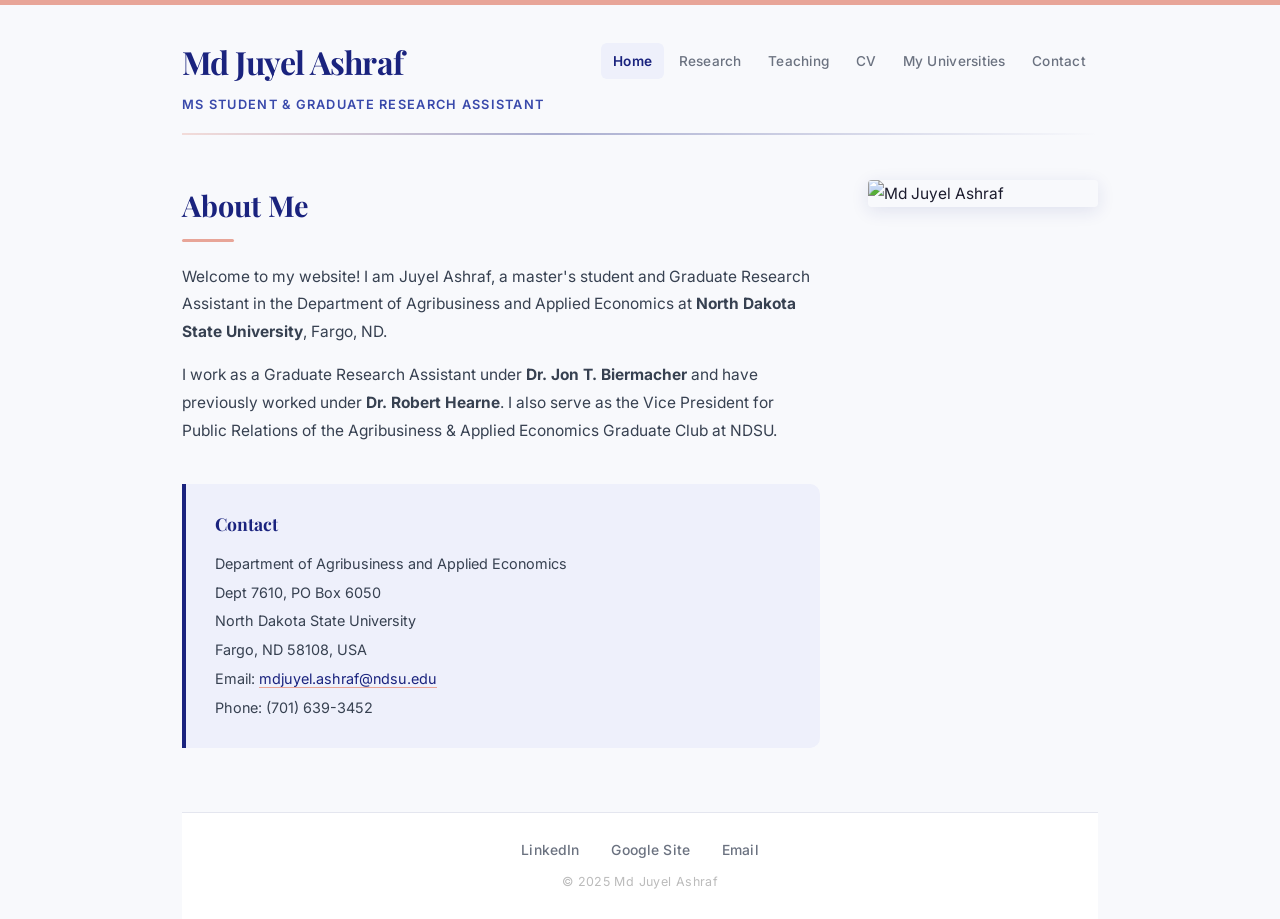
==== commit 0c4148c5: "Update index.html" ====
--- a/index.html
+++ b/index.html
@@ -3,84 +3,83 @@
 <head>
   <meta charset="UTF-8" />
   <meta name="viewport" content="width=device-width, initial-scale=1.0" />
-  <title>Home | Juyel Ashraf</title>
+  <title>Home | Md Juyel Ashraf</title>
   <link rel="stylesheet" href="style.css" />
 </head>
 <body>
 
-<div class="container">
+  <div class="container">
 
-  <!-- ===== HEADER ===== -->
-  <header>
-    <div class="header-inner">
-      <div class="header-brand">
-        <a href="index.html">
-          <span class="header-name">Juyel Ashraf</span>
-          <span class="header-title">MS Student &amp; Graduate Research Assistant</span>
-        </a>
+    <!-- ===== HEADER ===== -->
+    <header>
+      <div class="header-inner">
+        <div class="header-brand">
+          <a href="index.html">
+            <span class="header-name">Md Juyel Ashraf</span>
+            <span class="header-title">MS Student &amp; Graduate Research Assistant</span>
+          </a>
+        </div>
+        <nav>
+          <a href="index.html" class="active">Home</a>
+          <a href="research.html">Research</a>
+          <a href="teaching.html">Teaching</a>
+          <a href="cv.html">CV</a>
+          <a href="universities.html">My Universities</a>
+          <a href="contact.html">Contact</a>
+        </nav>
       </div>
-      <nav>
-        <a href="index.html" class="active">Home</a>
-        <a href="research.html">Research</a>
-        <a href="teaching.html">Teaching</a>
-        <a href="cv.html">CV</a>
-        <a href="universities.html">My Universities</a>
-        <a href="contact.html">Contact</a>
-      </nav>
-    </div>
-    <hr class="header-hr" />
-  </header>
+      <hr class="header-hr" />
+    </header>
 
-  <!-- ===== MAIN ===== -->
-  <main>
+    <!-- ===== MAIN ===== -->
+    <main>
 
-    <div class="about-grid">
-      <div class="about-text">
-        <h1>About Me</h1>
+      <!-- About Me -->
+      <div class="about-grid">
+        <div class="about-text">
+          <h1>About Me</h1>
+          <p>
+            Welcome to my website! I am Juyel Ashraf, a master's student and Graduate Research
+            Assistant in the Department of Agribusiness and Applied Economics at
+            <strong>North Dakota State University</strong>, Fargo, ND.
+          </p>
+          <p>
+            I work as a Graduate Research Assistant under
+            <strong>Dr. Jon T. Biermacher</strong> and have previously worked under
+            <strong>Dr. Robert Hearne</strong>. I also serve as the Vice President for
+            Public Relations of the Agribusiness &amp; Applied Economics Graduate Club at NDSU.
+          </p>
 
-        <p>
-          Welcome to my website. I am Juyel Ashraf, a master's student and Graduate Research
-          Assistant in the Department of Agribusiness and Applied Economics at
-          <strong>North Dakota State University</strong>, Fargo, ND.
-        </p>
+          <!-- Contact summary -->
+          <div class="contact-block">
+            <h2>Contact</h2>
+            <p>Department of Agribusiness and Applied Economics</p>
+            <p>Dept 7610, PO Box 6050</p>
+            <p>North Dakota State University</p>
+            <p>Fargo, ND 58108, USA</p>
+            <p>Email: <a href="mailto:mdjuyel.ashraf@ndsu.edu">mdjuyel.ashraf@ndsu.edu</a></p>
+            <p>Phone: (701) 639-3452</p>
+          </div>
+        </div>
 
-        <p>
-          I work as a Graduate Research Assistant under
-          <strong>Dr. Jon T. Biermacher</strong> and have previously worked under
-          <strong>Dr. Robert Hearne</strong>. I also serve as the Vice President for
-          Public Relations of the Agribusiness &amp; Applied Economics Graduate Club at NDSU.
-        </p>
-
-        <!-- Contact summary -->
-        <div class="contact-block">
-          <h2>Contact</h2>
-          <p>Department of Agribusiness and Applied Economics</p>
-          <p>Dept 7610, PO Box 6050</p>
-          <p>North Dakota State University</p>
-          <p>Fargo, ND 58108, USA</p>
-          <p>Email: <a href="mailto:mdjuyel.ashraf@ndsu.edu">mdjuyel.ashraf@ndsu.edu</a></p>
-          <p>Phone: (701) 639-3452</p>
+        <div class="about-photo">
+          <img src="https://lh3.googleusercontent.com/sitesv/[base64]w1280" alt="Md Juyel Ashraf" style="width:100%;border-radius:4px;" />
         </div>
       </div>
 
-      <div class="about-photo">
-        <img src="IMG_4436.jpg" alt="Juyel Ashraf" />
+    </main>
+
+    <!-- ===== FOOTER ===== -->
+    <footer>
+      <div class="footer-links">
+        <a href="https://www.linkedin.com/in/juyelashraf" target="_blank" rel="noopener">LinkedIn</a>
+        <a href="https://sites.google.com/view/juyelashraf" target="_blank" rel="noopener">Google Site</a>
+        <a href="mailto:mdjuyel.ashraf@ndsu.edu">Email</a>
       </div>
-    </div>
+      <p class="footer-copy">&copy; 2025 Md Juyel Ashraf</p>
+    </footer>
 
-  </main>
-
-  <!-- ===== FOOTER ===== -->
-  <footer>
-    <div class="footer-links">
-      <a href="https://www.linkedin.com/in/juyelashraf" target="_blank" rel="noopener">LinkedIn</a>
-      <a href="https://sites.google.com/view/juyelashraf" target="_blank" rel="noopener">Google Site</a>
-      <a href="mailto:mdjuyel.ashraf@ndsu.edu">Email</a>
-    </div>
-    <p class="footer-copy">&copy; 2026 Juyel Ashraf</p>
-  </footer>
-
-</div><!-- /.container -->
+  </div><!-- /.container -->
 
 </body>
 </html>
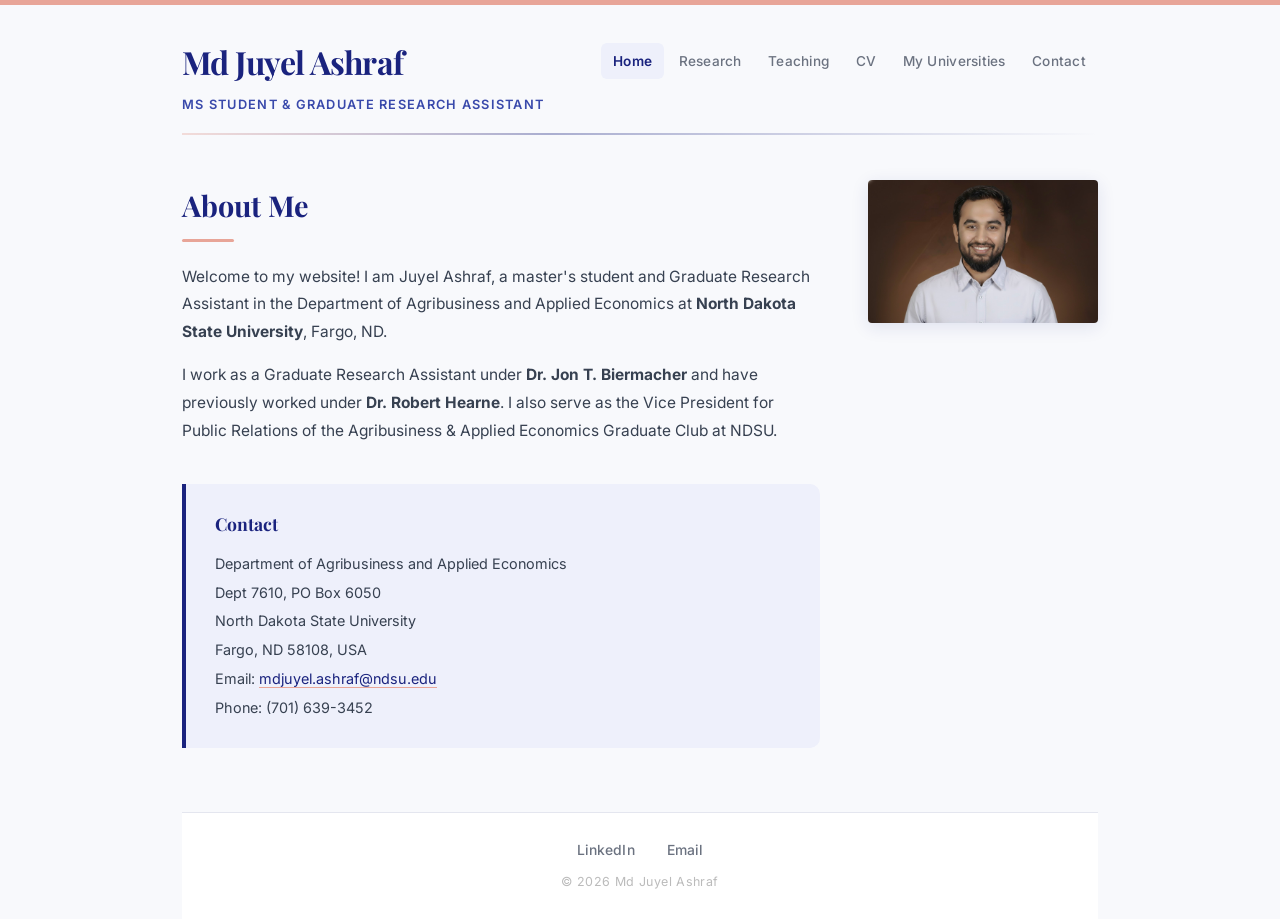
==== commit 05c5c6a1: "Update index.html" ====
--- a/index.html
+++ b/index.html
@@ -63,7 +63,7 @@
         </div>
 
         <div class="about-photo">
-          <img src="https://lh3.googleusercontent.com/sitesv/[base64]w1280" alt="Md Juyel Ashraf" style="width:100%;border-radius:4px;" />
+          <img src="IMG_4436.jpg" alt="Md Juyel Ashraf" style="width:100%;border-radius:4px;" />
         </div>
       </div>
 
@@ -73,10 +73,9 @@
     <footer>
       <div class="footer-links">
         <a href="https://www.linkedin.com/in/juyelashraf" target="_blank" rel="noopener">LinkedIn</a>
-        <a href="https://sites.google.com/view/juyelashraf" target="_blank" rel="noopener">Google Site</a>
         <a href="mailto:mdjuyel.ashraf@ndsu.edu">Email</a>
       </div>
-      <p class="footer-copy">&copy; 2025 Md Juyel Ashraf</p>
+      <p class="footer-copy">&copy; 2026 Md Juyel Ashraf</p>
     </footer>
 
   </div><!-- /.container -->
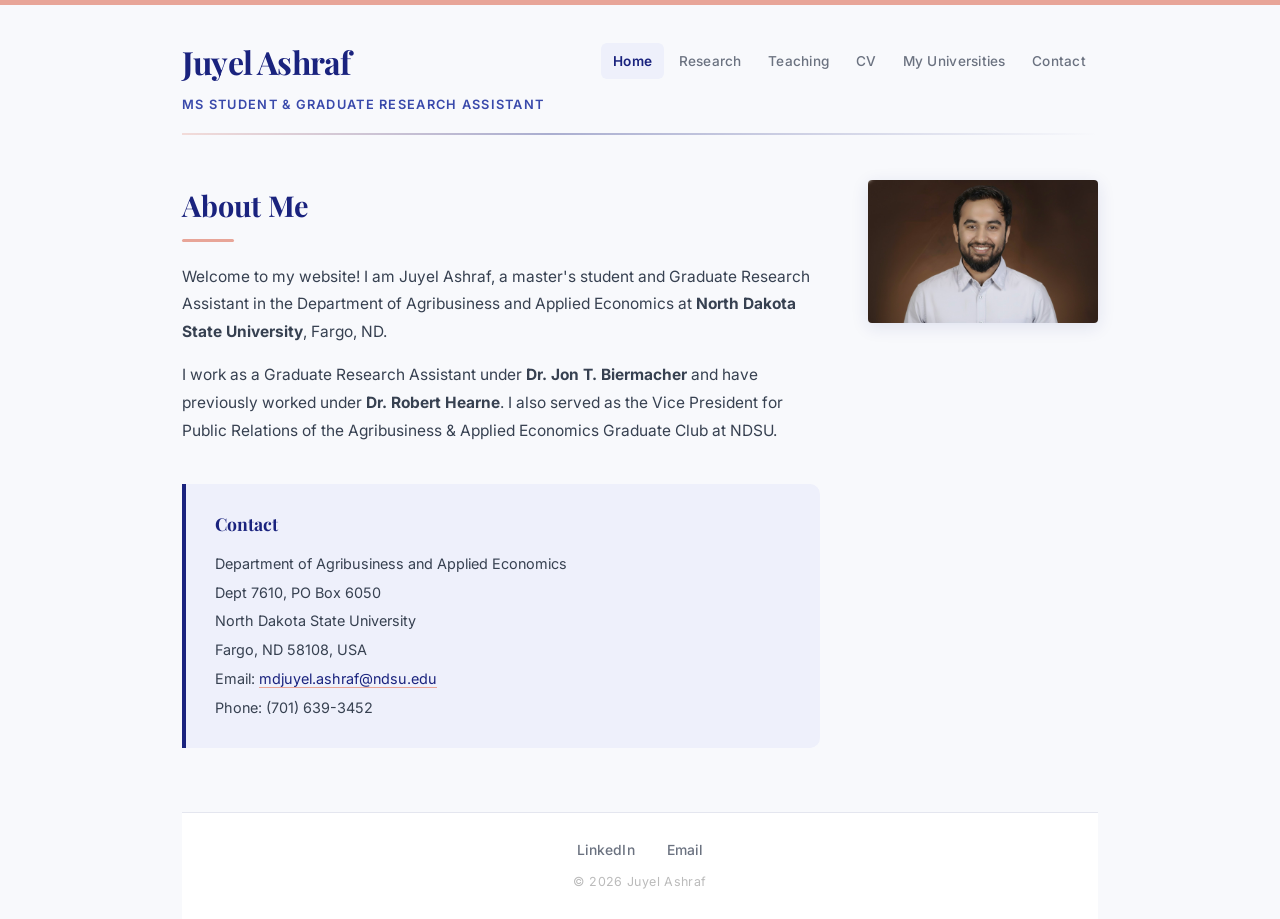
==== commit 9bb564b1: "Update index.html" ====
--- a/index.html
+++ b/index.html
@@ -3,7 +3,7 @@
 <head>
   <meta charset="UTF-8" />
   <meta name="viewport" content="width=device-width, initial-scale=1.0" />
-  <title>Home | Md Juyel Ashraf</title>
+  <title>Home | Juyel Ashraf</title>
   <link rel="stylesheet" href="style.css" />
 </head>
 <body>
@@ -15,7 +15,7 @@
       <div class="header-inner">
         <div class="header-brand">
           <a href="index.html">
-            <span class="header-name">Md Juyel Ashraf</span>
+            <span class="header-name">Juyel Ashraf</span>
             <span class="header-title">MS Student &amp; Graduate Research Assistant</span>
           </a>
         </div>
@@ -46,7 +46,7 @@
           <p>
             I work as a Graduate Research Assistant under
             <strong>Dr. Jon T. Biermacher</strong> and have previously worked under
-            <strong>Dr. Robert Hearne</strong>. I also serve as the Vice President for
+            <strong>Dr. Robert Hearne</strong>. I also served as the Vice President for
             Public Relations of the Agribusiness &amp; Applied Economics Graduate Club at NDSU.
           </p>
 
@@ -75,7 +75,7 @@
         <a href="https://www.linkedin.com/in/juyelashraf" target="_blank" rel="noopener">LinkedIn</a>
         <a href="mailto:mdjuyel.ashraf@ndsu.edu">Email</a>
       </div>
-      <p class="footer-copy">&copy; 2026 Md Juyel Ashraf</p>
+      <p class="footer-copy">&copy; 2026 Juyel Ashraf</p>
     </footer>
 
   </div><!-- /.container -->
